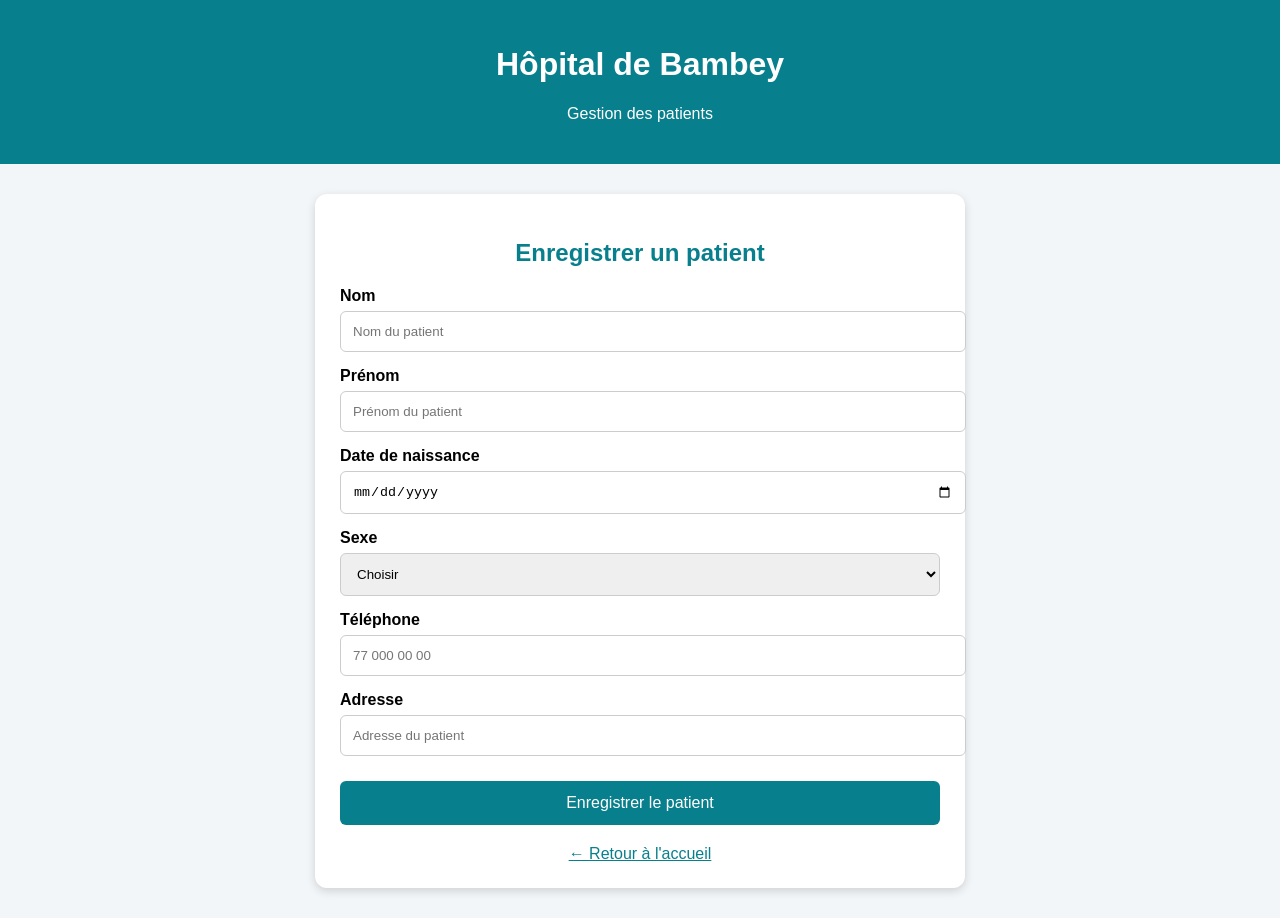
==== patients.html @ 7ff3dd12 "Create patients.html" ====
<!DOCTYPE html>
<html lang="fr">
<head>
    <meta charset="UTF-8">
    <meta name="viewport" content="width=device-width, initial-scale=1.0">
    <title>Patients - Hôpital de Bambey</title>

    <style>
        body {
            font-family: Arial, sans-serif;
            background: #f2f6f8;
            margin: 0;
        }

        header {
            background: #087f8c;
            color: white;
            text-align: center;
            padding: 25px;
        }

        .conteneur {
            max-width: 600px;
            margin: 30px auto;
            background: white;
            padding: 25px;
            border-radius: 12px;
            box-shadow: 0 3px 10px rgba(0,0,0,0.15);
        }

        h2 {
            color: #087f8c;
            text-align: center;
        }

        label {
            display: block;
            margin-top: 15px;
            font-weight: bold;
        }

        input, select {
            width: 100%;
            padding: 12px;
            margin-top: 6px;
            border: 1px solid #ccc;
            border-radius: 6px;
        }

        button {
            width: 100%;
            margin-top: 25px;
            padding: 13px;
            background: #087f8c;
            color: white;
            border: none;
            border-radius: 6px;
            font-size: 16px;
        }

        .retour {
            display: block;
            text-align: center;
            margin-top: 20px;
            color: #087f8c;
        }
    </style>
</head>

<body>

<header>
    <h1>Hôpital de Bambey</h1>
    <p>Gestion des patients</p>
</header>

<div class="conteneur">

    <h2>Enregistrer un patient</h2>

    <form>

        <label>Nom</label>
        <input type="text" placeholder="Nom du patient">

        <label>Prénom</label>
        <input type="text" placeholder="Prénom du patient">

        <label>Date de naissance</label>
        <input type="date">

        <label>Sexe</label>
        <select>
            <option>Choisir</option>
            <option>Masculin</option>
            <option>Féminin</option>
        </select>

        <label>Téléphone</label>
        <input type="tel" placeholder="77 000 00 00">

        <label>Adresse</label>
        <input type="text" placeholder="Adresse du patient">

        <button type="submit">
            Enregistrer le patient
        </button>

    </form>

    <a class="retour" href="index.html">
        ← Retour à l'accueil
    </a>

</div>

</body>
</html>
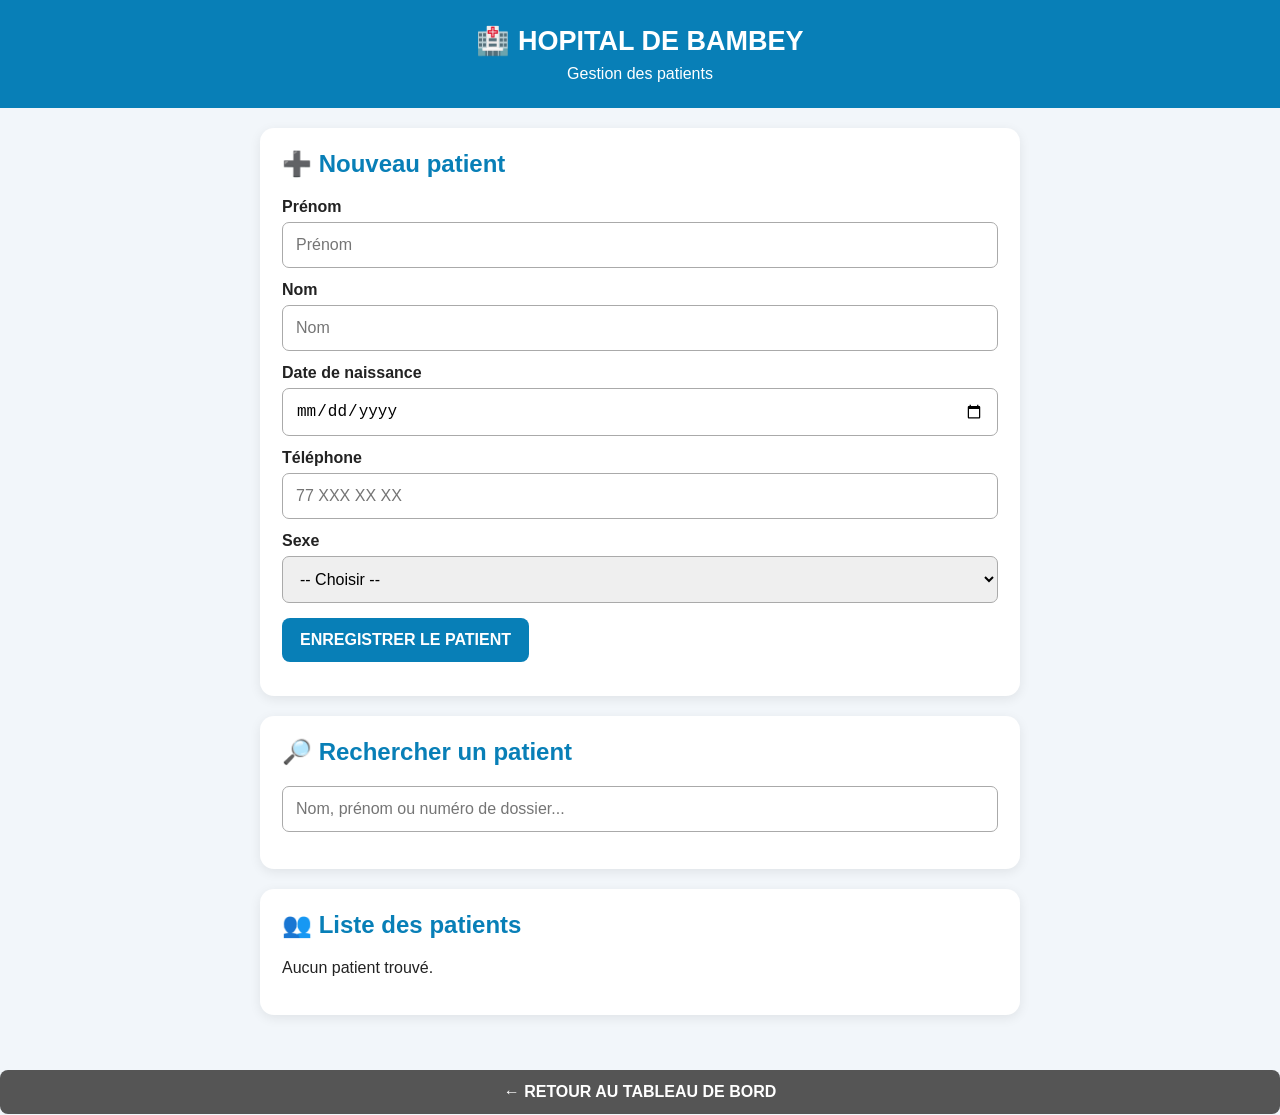
==== commit 22eaac08: "Update patients.html" ====
--- a/patients.html
+++ b/patients.html
@@ -1,118 +1,483 @@
 <!DOCTYPE html>
 <html lang="fr">
 <head>
-    <meta charset="UTF-8">
-    <meta name="viewport" content="width=device-width, initial-scale=1.0">
-    <title>Patients - Hôpital de Bambey</title>
-
-    <style>
-        body {
-            font-family: Arial, sans-serif;
-            background: #f2f6f8;
-            margin: 0;
-        }
-
-        header {
-            background: #087f8c;
-            color: white;
-            text-align: center;
-            padding: 25px;
-        }
-
-        .conteneur {
-            max-width: 600px;
-            margin: 30px auto;
-            background: white;
-            padding: 25px;
-            border-radius: 12px;
-            box-shadow: 0 3px 10px rgba(0,0,0,0.15);
-        }
-
-        h2 {
-            color: #087f8c;
-            text-align: center;
-        }
-
-        label {
-            display: block;
-            margin-top: 15px;
-            font-weight: bold;
-        }
-
-        input, select {
-            width: 100%;
-            padding: 12px;
-            margin-top: 6px;
-            border: 1px solid #ccc;
-            border-radius: 6px;
-        }
-
-        button {
-            width: 100%;
-            margin-top: 25px;
-            padding: 13px;
-            background: #087f8c;
-            color: white;
-            border: none;
-            border-radius: 6px;
-            font-size: 16px;
-        }
-
-        .retour {
-            display: block;
-            text-align: center;
-            margin-top: 20px;
-            color: #087f8c;
-        }
-    </style>
+<meta charset="UTF-8">
+<meta name="viewport" content="width=device-width, initial-scale=1.0">
+
+<title>Patients - Hôpital de Bambey</title>
+
+<style>
+
+* {
+    box-sizing: border-box;
+}
+
+body {
+    margin: 0;
+    font-family: Arial, sans-serif;
+    background: #f2f6fa;
+    color: #222;
+}
+
+header {
+    background: #087fb7;
+    color: white;
+    text-align: center;
+    padding: 25px 15px;
+}
+
+header h1 {
+    margin: 0;
+    font-size: 27px;
+}
+
+header p {
+    margin: 8px 0 0;
+}
+
+.container {
+    max-width: 800px;
+    margin: auto;
+    padding: 20px;
+}
+
+.card {
+    background: white;
+    padding: 22px;
+    border-radius: 14px;
+    margin-bottom: 20px;
+    box-shadow: 0 3px 12px rgba(0,0,0,0.08);
+}
+
+h2 {
+    color: #087fb7;
+    margin-top: 0;
+}
+
+label {
+    display: block;
+    font-weight: bold;
+    margin-top: 13px;
+    margin-bottom: 6px;
+}
+
+input,
+select {
+    width: 100%;
+    padding: 13px;
+    border: 1px solid #aaa;
+    border-radius: 7px;
+    font-size: 16px;
+}
+
+button {
+    border: none;
+    border-radius: 8px;
+    padding: 13px 18px;
+    margin-top: 15px;
+    background: #087fb7;
+    color: white;
+    font-size: 16px;
+    font-weight: bold;
+    cursor: pointer;
+}
+
+.recherche {
+    margin-bottom: 15px;
+}
+
+.patient {
+    border-left: 5px solid violet;
+    background: #087fb7;;
+    padding: 15px;
+    margin-top: 12px;
+    border-radius: 7px;
+}
+
+.patient strong {
+    color:violet;
+}
+
+.supprimer {
+    background: #087fb7;;
+    font-size: 14px;
+}
+
+.retour {
+    background: #555;
+    width: 100%;
+}
+
+.message {
+    margin-top: 12px;
+    font-weight: bold;
+}
+
+@media (max-width: 600px) {
+
+    .container {
+        padding: 12px;
+    }
+
+    .card {
+        padding: 17px;
+    }
+
+}
+
+</style>
 </head>
 
 <body>
 
 <header>
-    <h1>Hôpital de Bambey</h1>
+
+    <h1>🏥 HOPITAL DE BAMBEY</h1>
+
     <p>Gestion des patients</p>
+
 </header>
 
-<div class="conteneur">
-
-    <h2>Enregistrer un patient</h2>
-
-    <form>
-
-        <label>Nom</label>
-        <input type="text" placeholder="Nom du patient">
-
-        <label>Prénom</label>
-        <input type="text" placeholder="Prénom du patient">
-
-        <label>Date de naissance</label>
-        <input type="date">
-
-        <label>Sexe</label>
-        <select>
-            <option>Choisir</option>
-            <option>Masculin</option>
-            <option>Féminin</option>
-        </select>
-
-        <label>Téléphone</label>
-        <input type="tel" placeholder="77 000 00 00">
-
-        <label>Adresse</label>
-        <input type="text" placeholder="Adresse du patient">
-
-        <button type="submit">
-            Enregistrer le patient
-        </button>
-
-    </form>
-
-    <a class="retour" href="index.html">
-        ← Retour à l'accueil
-    </a>
+
+<div class="container">
+
+
+<!-- AJOUT PATIENT -->
+
+<div class="card">
+
+    <h2>➕ Nouveau patient</h2>
+
+    <label>Prénom</label>
+
+    <input
+        type="text"
+        id="prenom"
+        placeholder="Prénom"
+    >
+
+
+    <label>Nom</label>
+
+    <input
+        type="text"
+        id="nom"
+        placeholder="Nom"
+    >
+
+
+    <label>Date de naissance</label>
+
+    <input
+        type="date"
+        id="naissance"
+    >
+
+
+    <label>Téléphone</label>
+
+    <input
+        type="tel"
+        id="telephone"
+        placeholder="77 XXX XX XX"
+    >
+
+
+    <label>Sexe</label>
+
+    <select id="sexe">
+
+        <option value="">-- Choisir --</option>
+
+        <option>Femme</option>
+
+        <option>Homme</option>
+
+    </select>
+
+
+    <button onclick="ajouterPatient()">
+        ENREGISTRER LE PATIENT
+    </button>
+
+
+    <div id="message" class="message"></div>
 
 </div>
+
+
+
+<!-- RECHERCHE -->
+
+<div class="card">
+
+    <h2>🔎 Rechercher un patient</h2>
+
+    <input
+        type="text"
+        id="recherche"
+        class="recherche"
+        placeholder="Nom, prénom ou numéro de dossier..."
+        oninput="afficherPatients()"
+    >
+
+</div>
+
+
+
+<!-- LISTE -->
+
+<div class="card">
+
+    <h2>👥 Liste des patients</h2>
+
+    <div id="listePatients"></div>
+
+</div>
+
+</div>
+    
+<button
+    class="retour"
+    onclick="window.location.href='hopital.html'"
+>
+    ← RETOUR AU TABLEAU DE BORD
+</button>
+
+    
+
+
+
+<script>
+
+
+// Récupérer les patients enregistrés
+
+let patients =
+    JSON.parse(localStorage.getItem("patientsBambey")) || [];
+
+
+// Générer un numéro de dossier
+
+function genererNumero() {
+
+    return "PAT-" +
+        String(
+            patients.length + 1
+        ).padStart(5, "0");
+
+}
+
+
+// Ajouter un patient
+
+function ajouterPatient() {
+
+    const prenom =
+        document.getElementById("prenom").value.trim();
+
+    const nom =
+        document.getElementById("nom").value.trim();
+
+    const naissance =
+        document.getElementById("naissance").value;
+
+    const telephone =
+        document.getElementById("telephone").value.trim();
+
+    const sexe =
+        document.getElementById("sexe").value;
+
+
+    if (
+        prenom === "" ||
+        nom === "" ||
+        naissance === "" ||
+        telephone === "" ||
+        sexe === ""
+    ) {
+
+        document.getElementById("message").textContent =
+            "⚠️ Veuillez remplir tous les champs.";
+
+        return;
+    }
+
+
+    const patient = {
+
+        numero: genererNumero(),
+
+        prenom: prenom,
+
+        nom: nom,
+
+        naissance: naissance,
+
+        telephone: telephone,
+
+        sexe: sexe
+
+    };
+
+
+    patients.push(patient);
+
+
+    localStorage.setItem(
+        "patientsBambey",
+        JSON.stringify(patients)
+    );
+
+
+    document.getElementById("message").textContent =
+        "✅ Patient enregistré : " +
+        patient.numero;
+
+
+    // Vider les champs
+
+    document.getElementById("prenom").value = "";
+
+    document.getElementById("nom").value = "";
+
+    document.getElementById("naissance").value = "";
+
+    document.getElementById("telephone").value = "";
+
+    document.getElementById("sexe").value = "";
+
+
+    afficherPatients();
+
+}
+
+
+// Afficher les patients
+
+function afficherPatients() {
+
+    const recherche =
+        document.getElementById("recherche")
+        .value
+        .toLowerCase();
+
+
+    const liste =
+        document.getElementById("listePatients");
+
+
+    liste.innerHTML = "";
+
+
+    const resultats =
+        patients.filter(patient =>
+
+            patient.nom.toLowerCase().includes(recherche) ||
+
+            patient.prenom.toLowerCase().includes(recherche) ||
+
+            patient.numero.toLowerCase().includes(recherche)
+
+        );
+
+
+    if (resultats.length === 0) {
+
+        liste.innerHTML =
+            "<p>Aucun patient trouvé.</p>";
+
+        return;
+    }
+
+
+    resultats.forEach(patient => {
+
+        const div =
+            document.createElement("div");
+
+        div.className = "patient";
+
+
+        div.innerHTML = `
+
+            <strong>
+                ${patient.numero}
+            </strong>
+
+            <br><br>
+
+            👤 ${patient.prenom}
+            ${patient.nom}
+
+            <br>
+
+            🎂 ${patient.naissance}
+
+            <br>
+
+            📞 ${patient.telephone}
+
+            <br>
+
+            ${patient.sexe}
+
+            <br>
+
+            <button
+                class="supprimer"
+                onclick="supprimerPatient('${patient.numero}')"
+            >
+                SUPPRIMER
+            </button>
+
+        `;
+
+
+        liste.appendChild(div);
+
+    });
+
+}
+
+
+// Supprimer un patient
+
+function supprimerPatient(numero) {
+
+    if (
+        !confirm(
+            "Voulez-vous supprimer ce patient ?"
+        )
+    ) {
+
+        return;
+    }
+
+
+    patients =
+        patients.filter(
+            patient =>
+            patient.numero !== numero
+        );
+
+
+    localStorage.setItem(
+        "patientsBambey",
+        JSON.stringify(patients)
+    );
+
+
+    afficherPatients();
+
+}
+
+
+// Affichage initial
+
+afficherPatients();
+
+</script>
 
 </body>
 </html>
